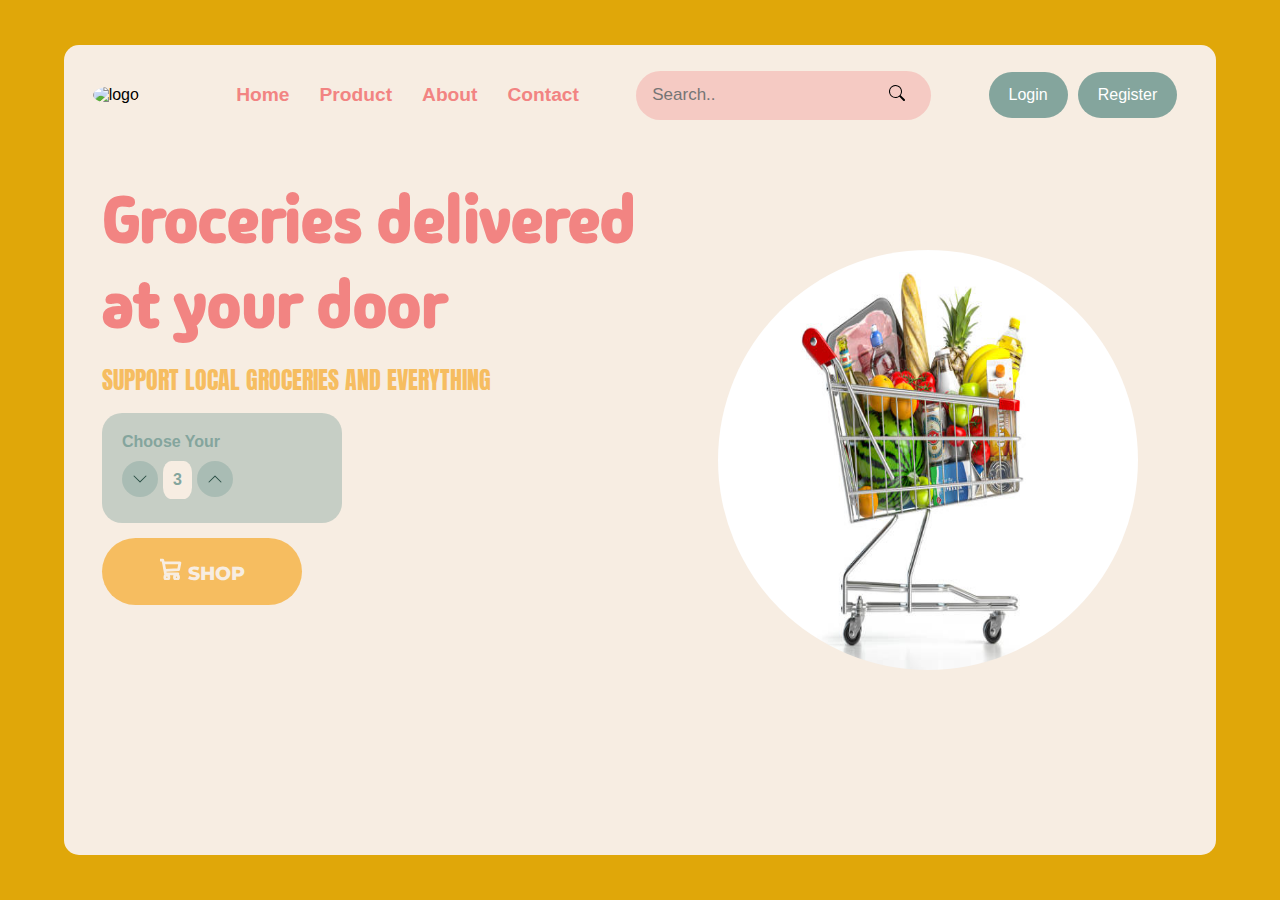
==== Smart-Cart/index.html @ efe89b5e "Smartcarttest" ====
<!DOCTYPE html>
<html lang="en">

<head>
    <meta charset="UTF-8">
    <meta name="viewport" content="width=device-width, initial-scale=1.0">
    <title>SmartCar</title>
    <link rel="stylesheet" href="styles.css">
</head>

<body>
    <div class="child">
        <nav>
            <div>
                <img id="logo" src="logo.png" alt="logo">
            </div>
            <ul>
                <li>Home</li>
                <li>Product</li>
                <li>About</li>
                <li>Contact</li>
            </ul>
            <div class="search-container">
                <form action="/">
                    <input type="text" placeholder="Search.." name="search">
                    <button type="submit">
                        <svg xmlns="http://www.w3.org/2000/svg" width="16" height="16" fill="currentColor"
                            class="bi bi-search" viewBox="0 0 16 16">
                            <path
                                d="M11.742 10.344a6.5 6.5 0 1 0-1.397 1.398h-.001q.044.06.098.115l3.85 3.85a1 1 0 0 0 1.415-1.414l-3.85-3.85a1 1 0 0 0-.115-.1zM12 6.5a5.5 5.5 0 1 1-11 0 5.5 5.5 0 0 1 11 0" />
                        </svg>
                    </button>
                </form>
            </div>
            <div class="account-options">
                <a href="login.html">Login</a>
                <a href="register.html">Register</a>
            </div>
        </nav>
        <div id="hero">
            <div id="leftportion">
                <span id="title">Groceries delivered at your door</span>
                <span id="text">Support local groceries and everything</span>
                <div id="choose-card">
                    <span>Choose Your</span>
                    <div>
                        <svg xmlns="http://www.w3.org/2000/svg" width="16" height="16" fill="#2a4e45" class="bi bi-chevron-down" viewBox="0 0 16 16">
                            <path fill-rule="evenodd" d="M1.646 4.646a.5.5 0 0 1 .708 0L8 10.293l5.646-5.647a.5.5 0 0 1 .708.708l-6 6a.5.5 0 0 1-.708 0l-6-6a.5.5 0 0 1 0-.708"/>
                        </svg>
                        <span>3</span>
                        <svg xmlns="http://www.w3.org/2000/svg" width="16" height="16" fill="#2a4e45" class="bi bi-chevron-up" viewBox="0 0 16 16">
                            <path fill-rule="evenodd" d="M7.646 4.646a.5.5 0 0 1 .708 0l6 6a.5.5 0 0 1-.708.708L8 5.707l-5.646 5.647a.5.5 0 0 1-.708-.708z"/>
                        </svg>
                    </div>
                </div>
                <button>
                    <svg xmlns="http://www.w3.org/2000/svg" width="22" height="22" fill="#F7EDE2" class="bi bi-cart3" viewBox="0 0 16 16">
                        <path d="M0 1.5A.5.5 0 0 1 .5 1H2a.5.5 0 0 1 .485.379L2.89 3H14.5a.5.5 0 0 1 .49.598l-1 5a.5.5 0 0 1-.465.401l-9.397.472L4.415 11H13a.5.5 0 0 1 0 1H4a.5.5 0 0 1-.491-.408L2.01 3.607 1.61 2H.5a.5.5 0 0 1-.5-.5M3.102 4l.84 4.479 9.144-.459L13.89 4zM5 12a2 2 0 1 0 0 4 2 2 0 0 0 0-4m7 0a2 2 0 1 0 0 4 2 2 0 0 0 0-4m-7 1a1 1 0 1 1 0 2 1 1 0 0 1 0-2m7 0a1 1 0 1 1 0 2 1 1 0 0 1 0-2" stroke="#F7EDE2" stroke-width="1"/>
                      </svg>
                    Shop
                </button>
            </div>
            <div id="rightportion">
                <figure>
                    <img src="banner1.jpg" alt="">
                </figure>
            </div>
        </div>
    </div>
</body>

</html>
---- Smart-Cart/styles.css ----
@import url('https://fonts.googleapis.com/css2?family=Montserrat:ital,wght@0,100..900;1,100..900&display=swap');
@import url('https://fonts.googleapis.com/css2?family=Madimi+One&display=swap');
@import url('https://fonts.googleapis.com/css2?family=Anton&display=swap');

body {
    margin: 0;
    background-color: #e0a709;
    font-family: 'Segoe UI', Tahoma, Geneva, Verdana, sans-serif;
    display: flex;
    justify-content: center;
    align-items: center;
    min-height: 100vh;
}

nav {
    overflow: hidden;
    display: flex;
    flex-direction: row;
    justify-content: space-around;
    align-items: center;
    height: 100px;
}

nav ul{
    display: inline-flex;
    flex-direction: row;
    gap: 30px;
}

nav ul li{
    list-style: none;
    font-size: larger;
    font-weight: 600;
    color: #F28482;
}
nav a {
    float: left;
    display: block;
    color: white;
    text-align: center;
    padding: 14px 20px;
    text-decoration: none;
}

nav a:hover {
    background-color: #ddd;
    color: black;
}

.search-container {
    background-color: #F5CAC3;
    float: left;
    border-radius: 50px;
}

input[type=text] {
    padding: 6px;
    margin-top: 8px;
    margin-bottom: 8px;
    margin-left: 10px;
    font-size: 17px;
    border: none;
    background: transparent;
    outline: none;
}

input ::placeholder{
    color: #ddd;
}

.search-container button {
    float: right;
    padding: 6px 10px;
    margin-top: 8px;
    margin-right: 16px;
    margin-bottom: 8px;
    background: transparent;
    font-size: 17px;
    border: none;
    cursor: pointer;
}

.account-options {
    float: right;
}

.account-options a {
    padding: 14px 20px;
    background-color: #84A59D;
    margin-right: 10px;
    border-radius: 30px;
    font-weight: 500;
}

.child{
    margin: 0 auto;
    height: 90vh;
    width: 90%;
    background-color: #F7EDE2;
    border-radius: 15px;
}

#hero{
    display: flex;
    justify-content: center;
    align-items: center;
    height: calc(100% - 20vh);
}

#leftportion{
    display: flex;
    flex-direction: column;
    gap: 15px;
    height: 90%;
    width: 50%;
}

#leftportion button{
    padding: 20px 30px 20px 30px;
    border: none;
    border-radius: 40px;
    background-color: #F6BD60;
    font-family: Montserrat;
    font-weight: 800;
    text-transform: uppercase;
    color: #F7EDE2;
    width: 200px;
    text-align: center;
    font-size: larger;
    cursor: pointer;
}

#title{
    font-family: "Madimi One", sans-serif;
    font-size: 64px;
    font-weight: 800;
    color: #F28482;
}

#text{
    text-transform: uppercase;
    font-family: "Anton", sans-serif;
    font-size: 24px;
    color: #F6BD60;
}

#choose-card{
    background-color: #84a59d6b;
    height: 70px;
    width: 200px;
    border-radius: 20px;
    padding: 20px;
}

#choose-card span{
    color: #84A59D;
    font-weight: 800;
}

#choose-card div{
    display: flex;
    flex-direction: row;
    gap: 5px;
    margin-top: 10px;
}

#choose-card div svg{
    padding: 10px;
    background-color: #84a59d6e;
    border-radius: 50%;
}

#choose-card div span{
    padding: 10px;
    background-color: #F7EDE2;
    border-radius: 30%;
}

#rightportion figure{
    width: 420px;
    height: 420px;
    object-fit: cover;
}

#rightportion figure img{
    height: 100%;
    width: 100%;
    border-radius: 50%;
}

#logo{
    height: 60px;
    width: 60px;
    border-radius: 50%;
}
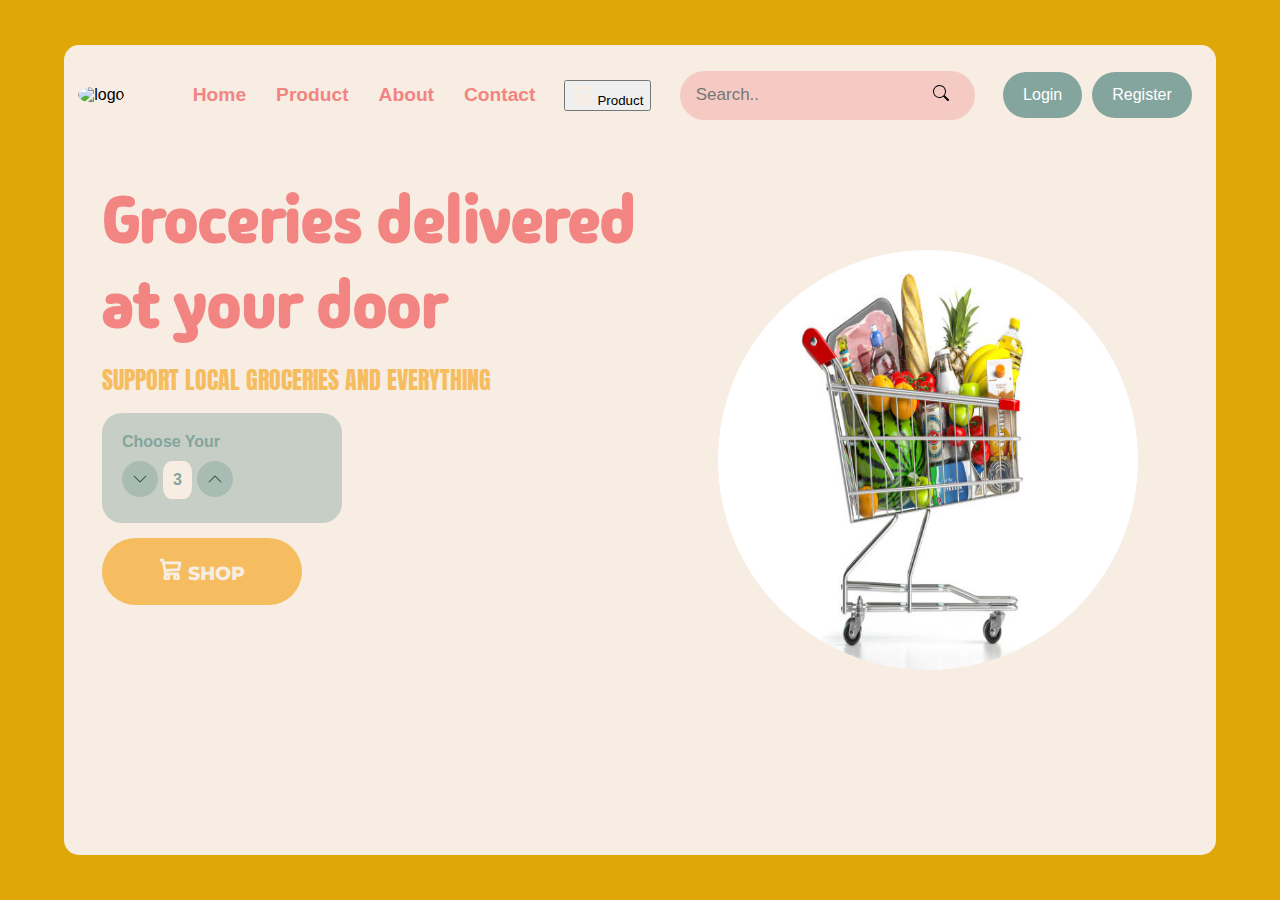
==== commit 51396d92: "Product page button added" ====
--- a/Smart-Cart/index.html
+++ b/Smart-Cart/index.html
@@ -4,7 +4,7 @@
 <head>
     <meta charset="UTF-8">
     <meta name="viewport" content="width=device-width, initial-scale=1.0">
-    <title>SmartCar</title>
+    <title>SmartCart</title>
     <link rel="stylesheet" href="styles.css">
 </head>
 
@@ -20,6 +20,12 @@
                 <li>About</li>
                 <li>Contact</li>
             </ul>
+            <button>
+                <svg xmlns="product-page.html" width="22" height="22" fill="#F7EDE2" class="bi bi-cart3" viewBox="0 0 16 16">
+                    <path d="M0 1.5A.5.5 0 0 1 .5 1H2a.5.5 0 0 1 .485.379L2.89 3H14.5a.5.5 0 0 1 .49.598l-1 5a.5.5 0 0 1-.465.401l-9.397.472L4.415 11H13a.5.5 0 0 1 0 1H4a.5.5 0 0 1-.491-.408L2.01 3.607 1.61 2H.5a.5.5 0 0 1-.5-.5M3.102 4l.84 4.479 9.144-.459L13.89 4zM5 12a2 2 0 1 0 0 4 2 2 0 0 0 0-4m7 0a2 2 0 1 0 0 4 2 2 0 0 0 0-4m-7 1a1 1 0 1 1 0 2 1 1 0 0 1 0-2m7 0a1 1 0 1 1 0 2 1 1 0 0 1 0-2" stroke="#F7EDE2" stroke-width="1"/>
+                  </svg>
+                Product
+            </button>
             <div class="search-container">
                 <form action="/">
                     <input type="text" placeholder="Search.." name="search">
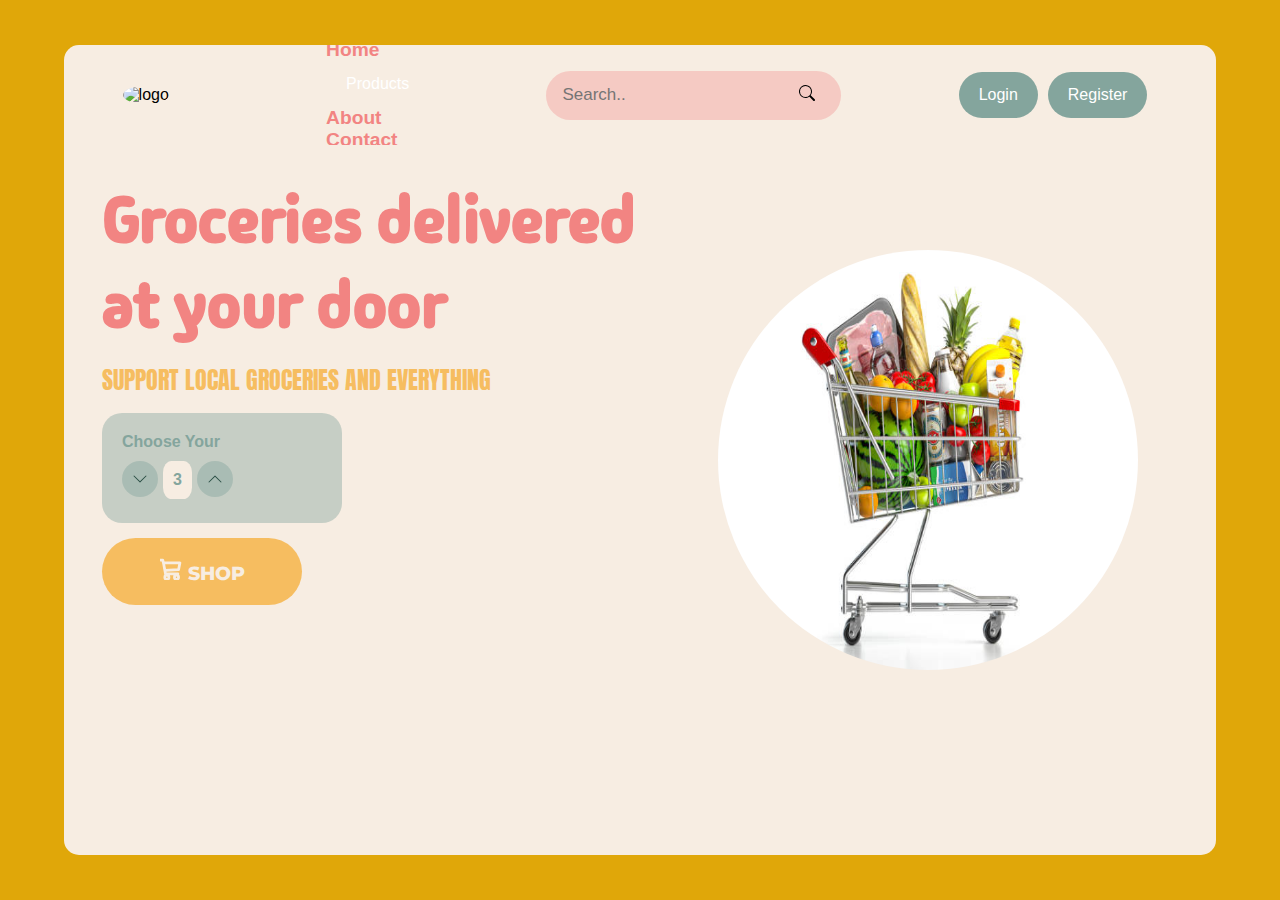
==== commit 326082de: "Product page" ====
--- a/Smart-Cart/index.html
+++ b/Smart-Cart/index.html
@@ -15,17 +15,14 @@
                 <img id="logo" src="logo.png" alt="logo">
             </div>
             <ul>
-                <li>Home</li>
-                <li>Product</li>
-                <li>About</li>
-                <li>Contact</li>
+                <div class="nav u1 li">
+                    <li>Home</li>
+                    <a href="product-page.html" class="product-button">Products</a>
+                    <li>About</li>
+                    <li>Contact</li>
+                </div>
+                
             </ul>
-            <button>
-                <svg xmlns="product-page.html" width="22" height="22" fill="#F7EDE2" class="bi bi-cart3" viewBox="0 0 16 16">
-                    <path d="M0 1.5A.5.5 0 0 1 .5 1H2a.5.5 0 0 1 .485.379L2.89 3H14.5a.5.5 0 0 1 .49.598l-1 5a.5.5 0 0 1-.465.401l-9.397.472L4.415 11H13a.5.5 0 0 1 0 1H4a.5.5 0 0 1-.491-.408L2.01 3.607 1.61 2H.5a.5.5 0 0 1-.5-.5M3.102 4l.84 4.479 9.144-.459L13.89 4zM5 12a2 2 0 1 0 0 4 2 2 0 0 0 0-4m7 0a2 2 0 1 0 0 4 2 2 0 0 0 0-4m-7 1a1 1 0 1 1 0 2 1 1 0 0 1 0-2m7 0a1 1 0 1 1 0 2 1 1 0 0 1 0-2" stroke="#F7EDE2" stroke-width="1"/>
-                  </svg>
-                Product
-            </button>
             <div class="search-container">
                 <form action="/">
                     <input type="text" placeholder="Search.." name="search">
--- a/Smart-Cart/styles.css
+++ b/Smart-Cart/styles.css
@@ -26,6 +26,13 @@
     flex-direction: row;
     gap: 30px;
 }
+
+nav u2{
+    display: inline-flex;
+    flex-direction: column;
+    gap: 30px;
+}
+
 
 nav ul li{
     list-style: none;
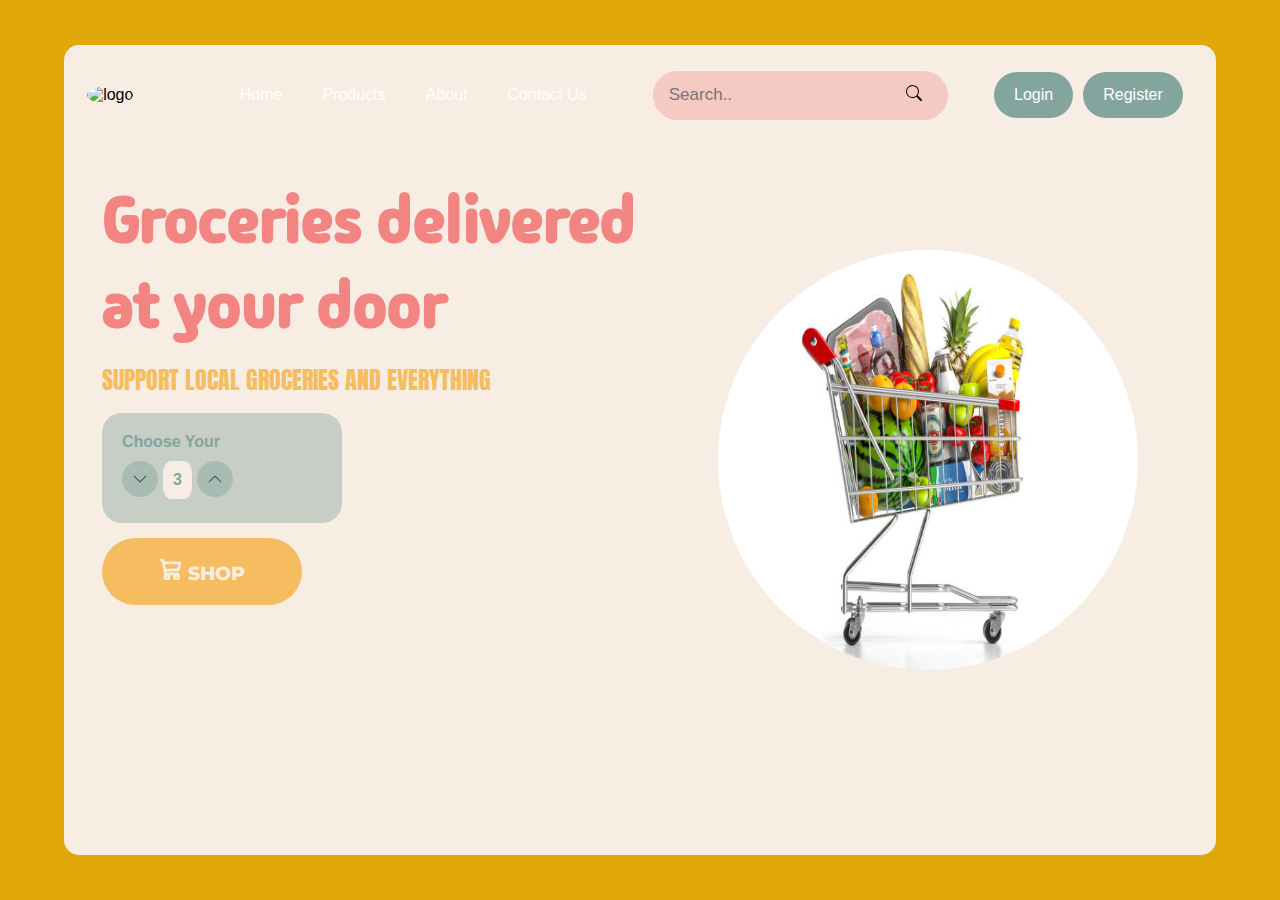
==== commit b24a905e: "Contacts and About section added" ====
--- a/Smart-Cart/index.html
+++ b/Smart-Cart/index.html
@@ -16,10 +16,10 @@
             </div>
             <ul>
                 <div class="nav u1 li">
-                    <li>Home</li>
+                    <a href="index.html" class="product-button">Home</a>
                     <a href="product-page.html" class="product-button">Products</a>
-                    <li>About</li>
-                    <li>Contact</li>
+                    <a href="about.html" class="product-button">About</a>
+                    <a href="contacts.html" class="product-button">Contact Us</a>
                 </div>
                 
             </ul>
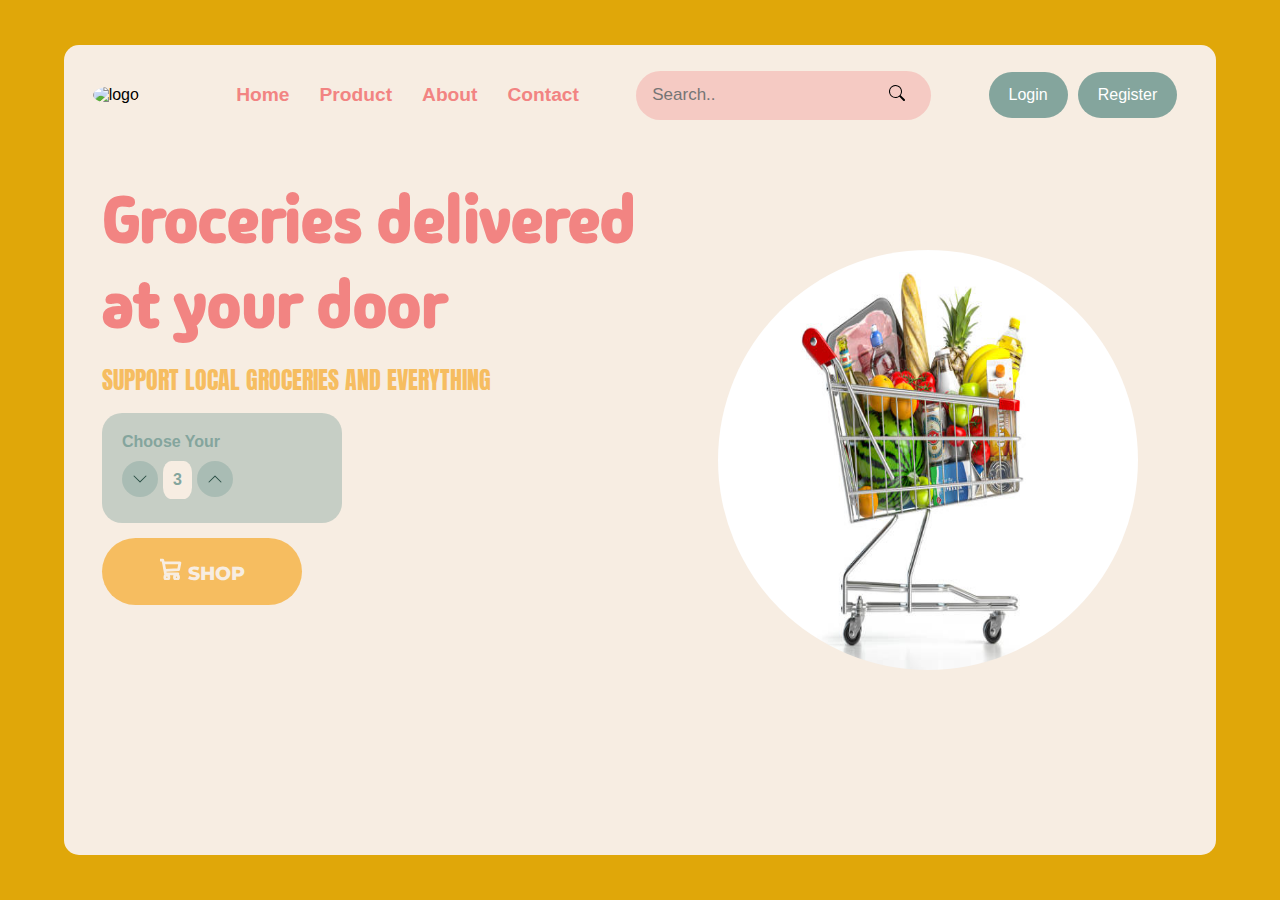
==== commit 38a1e5e1: "test" ====
--- a/Smart-Cart/index.html
+++ b/Smart-Cart/index.html
@@ -15,13 +15,10 @@
                 <img id="logo" src="logo.png" alt="logo">
             </div>
             <ul>
-                <div class="nav u1 li">
-                    <a href="index.html" class="product-button">Home</a>
-                    <a href="product-page.html" class="product-button">Products</a>
-                    <a href="about.html" class="product-button">About</a>
-                    <a href="contacts.html" class="product-button">Contact Us</a>
-                </div>
-                
+                <li>Home</li>
+                <li>Product</li>
+                <li>About</li>
+                <li>Contact</li>
             </ul>
             <div class="search-container">
                 <form action="/">
@@ -37,7 +34,7 @@
             </div>
             <div class="account-options">
                 <a href="login.html">Login</a>
-                <a href="register.html">Register</a>
+                <a href="#register">Register</a>
             </div>
         </nav>
         <div id="hero">
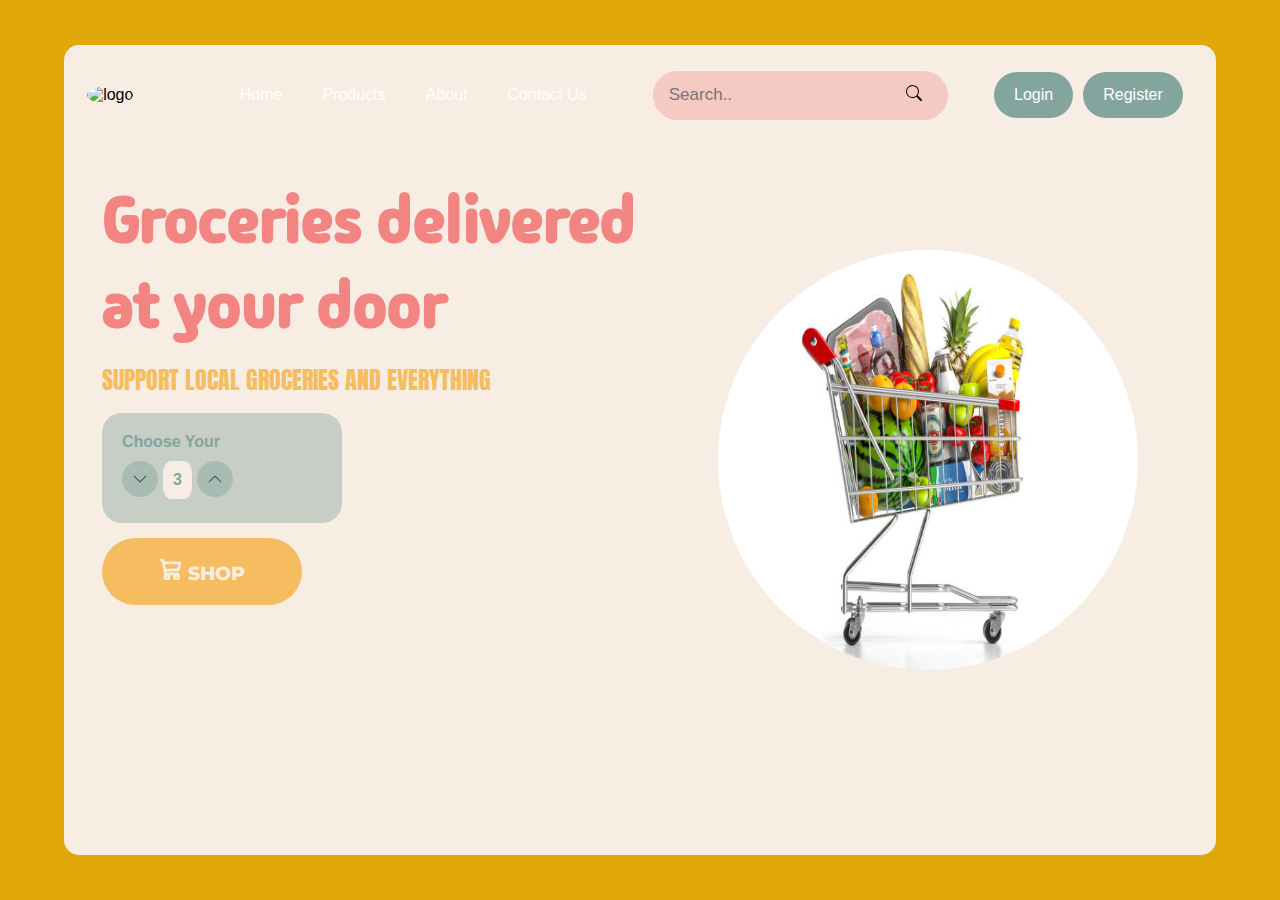
==== commit 6639adc6: "Merge branch 'main' of https://github.com/Tech-wizard-27/The-Musketeers_EC102B" ====
--- a/Smart-Cart/index.html
+++ b/Smart-Cart/index.html
@@ -15,10 +15,13 @@
                 <img id="logo" src="logo.png" alt="logo">
             </div>
             <ul>
-                <li>Home</li>
-                <li>Product</li>
-                <li>About</li>
-                <li>Contact</li>
+                <div class="nav ul li">
+                    <a href="index.html" class="product-button">Home</a>
+                    <a href="product.html" class="product-button">Products</a>
+                    <a href="about.html" class="product-button">About</a>
+                    <a href="contacts.html" class="product-button">Contact Us</a>
+                </div>
+                
             </ul>
             <div class="search-container">
                 <form action="/">
@@ -34,7 +37,7 @@
             </div>
             <div class="account-options">
                 <a href="login.html">Login</a>
-                <a href="#register">Register</a>
+                <a href="register.html">Register</a>
             </div>
         </nav>
         <div id="hero">
